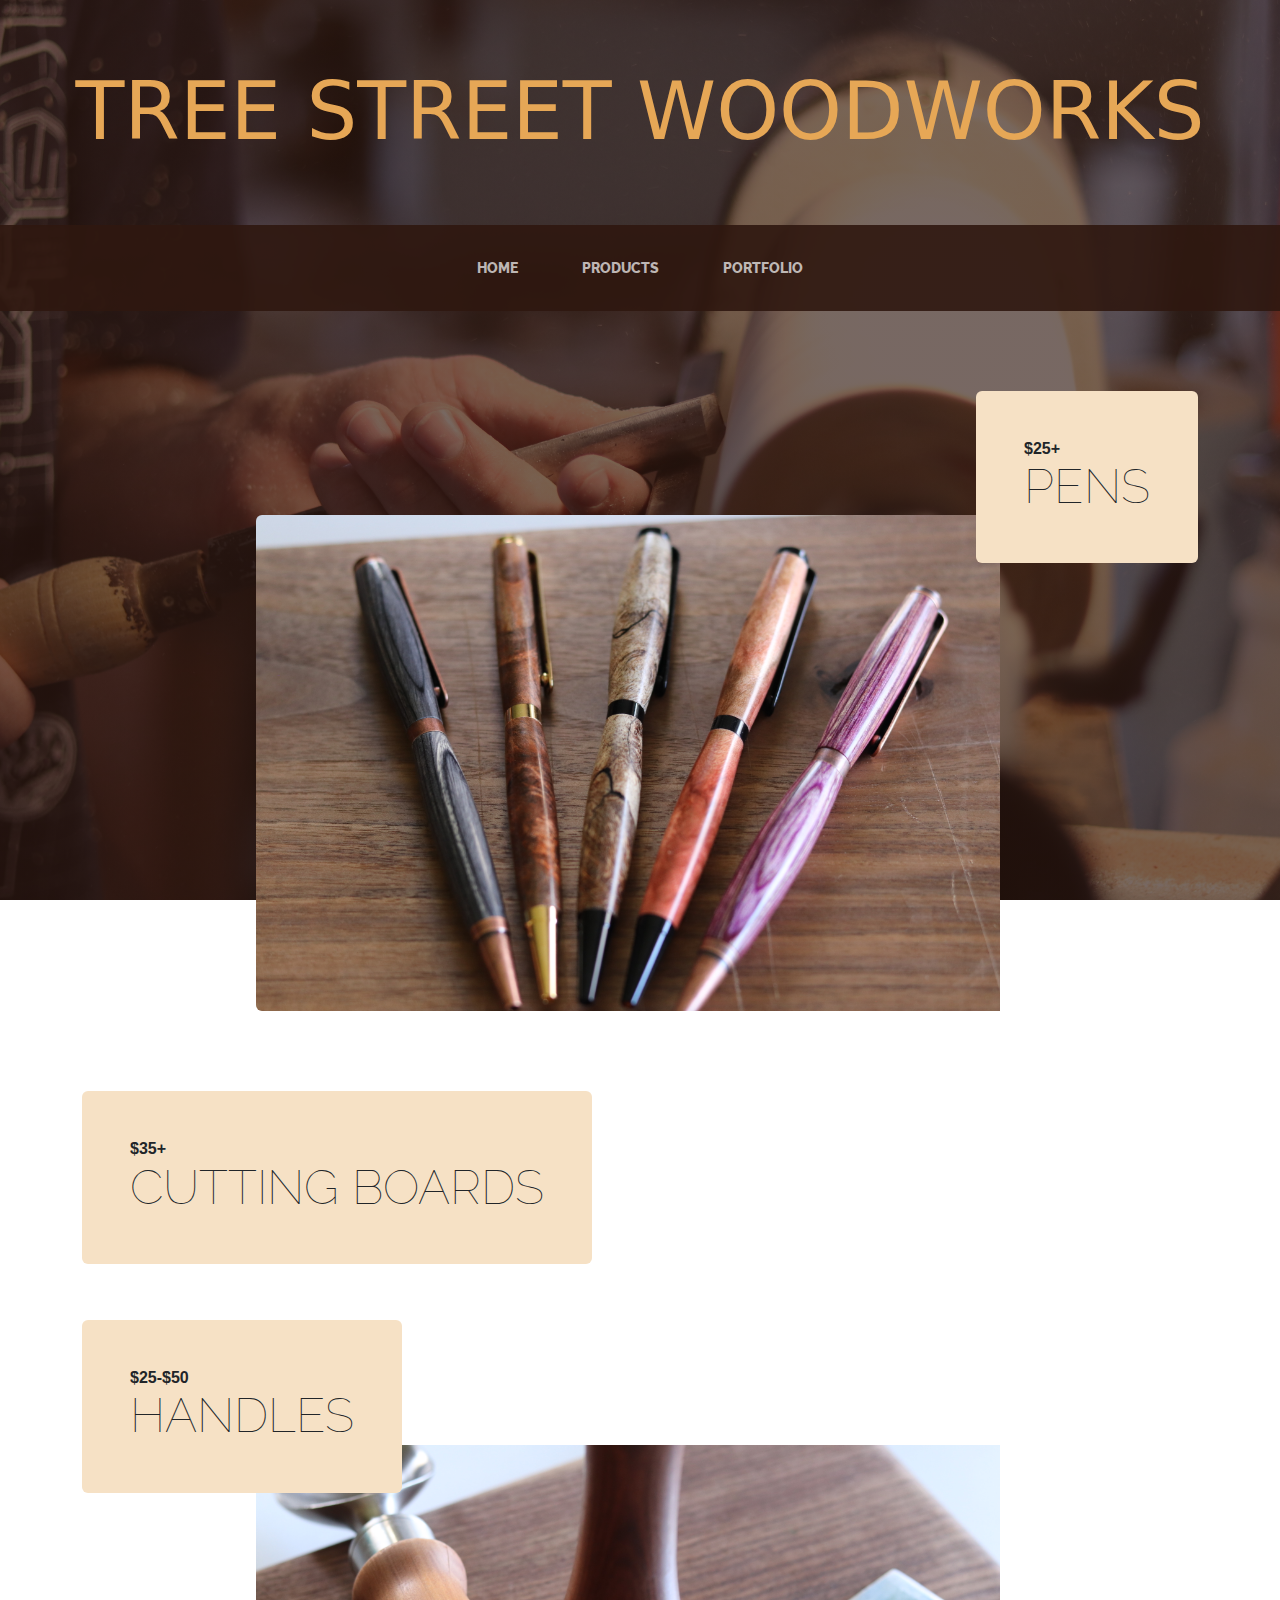
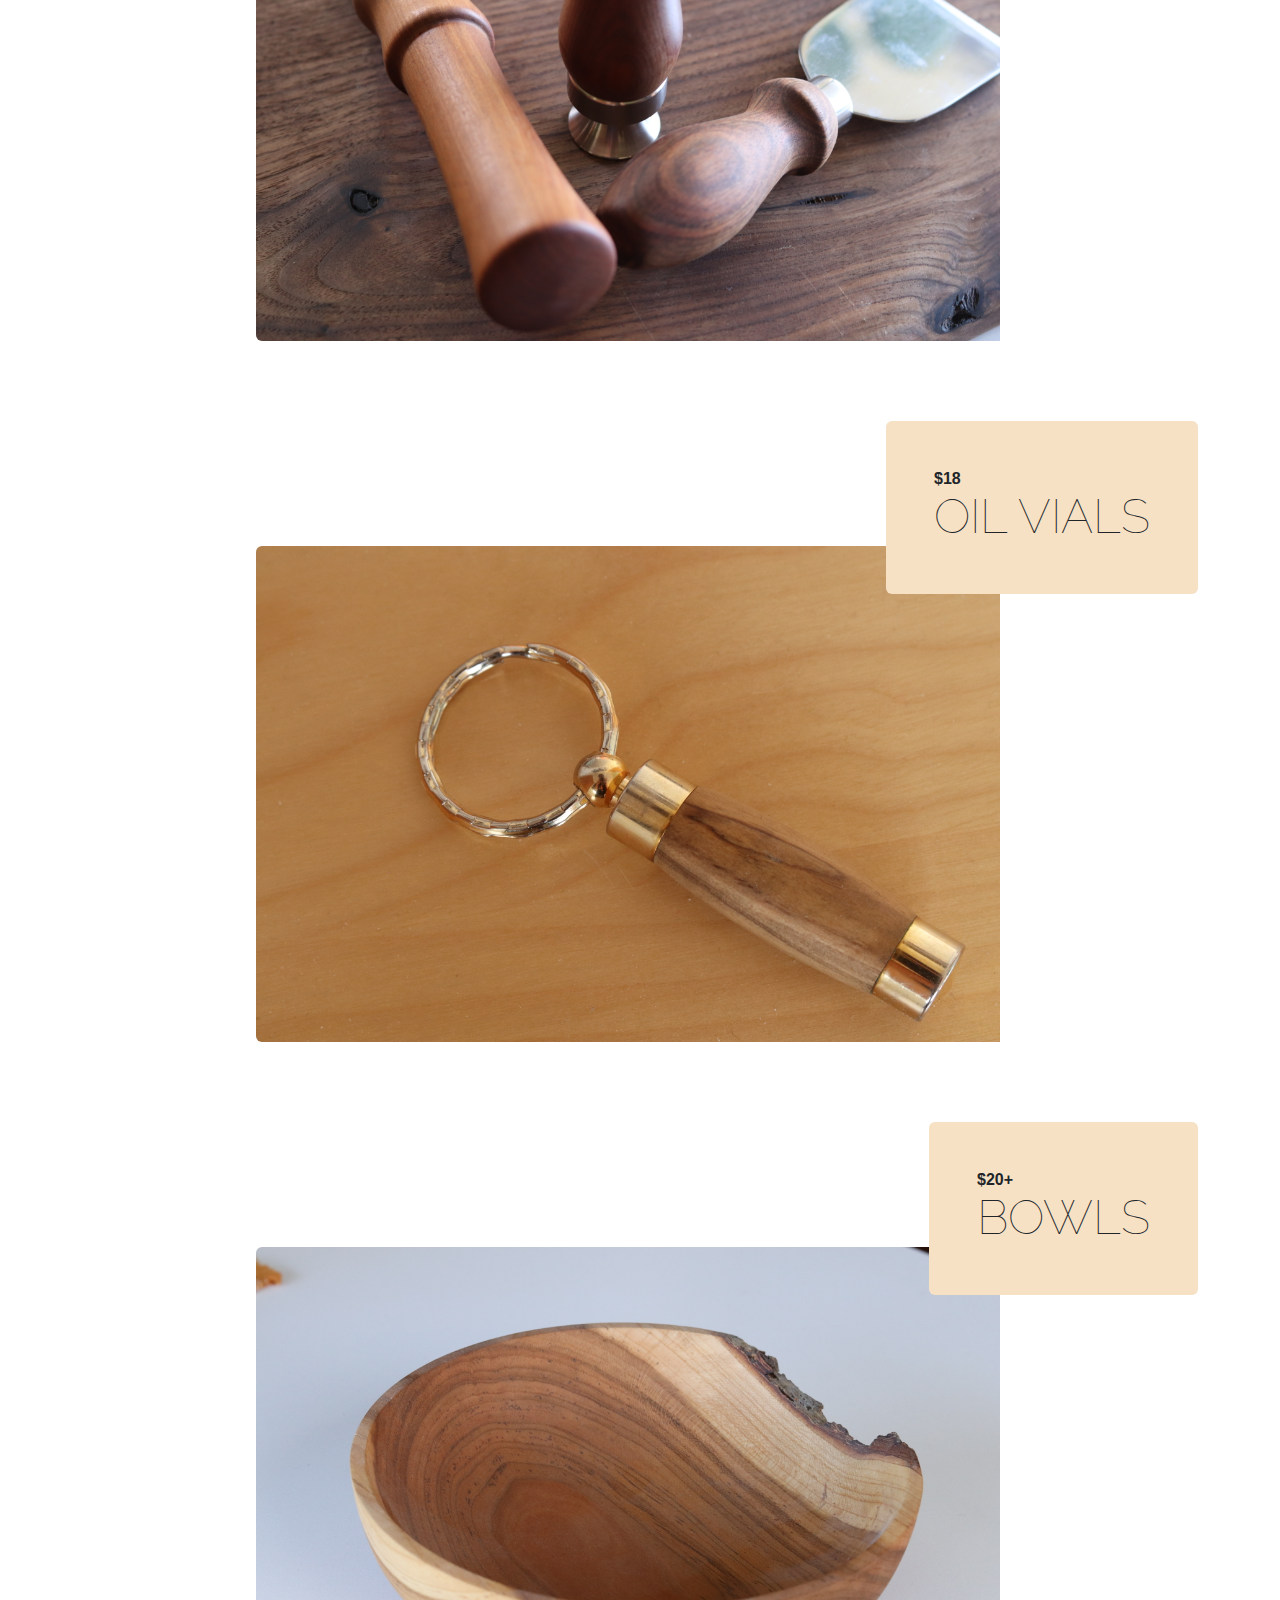
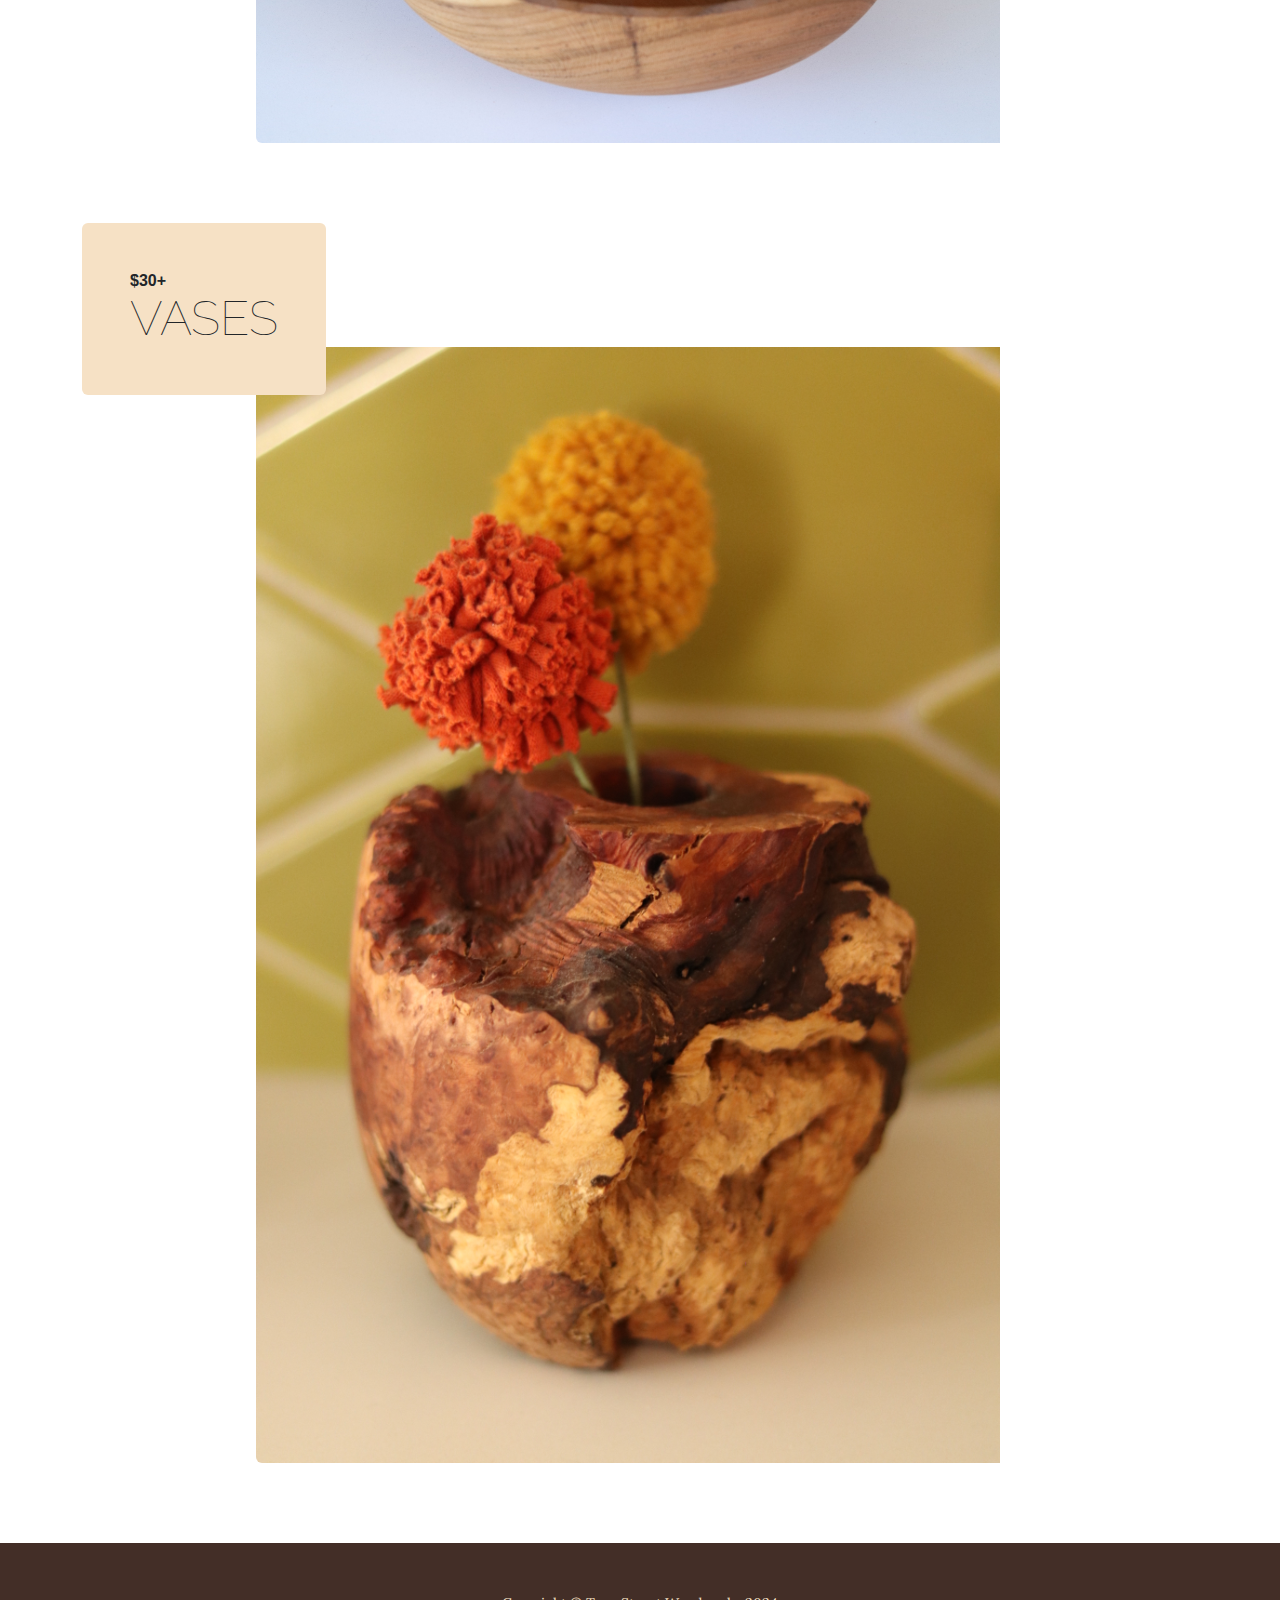
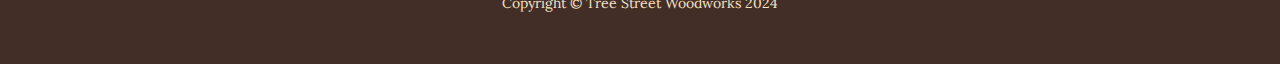
==== products.html @ 2518f27f "Add files via upload" ====
<!DOCTYPE html>
<html lang="en">

<head>
    <meta charset="utf-8" />
    <meta name="viewport" content="width=device-width, initial-scale=1, shrink-to-fit=no" />
    <meta name="description" content="" />
    <meta name="author" content="" />
    <title>Tree Street Woodworks</title>
    <link rel="icon" type="image/x-icon" href="assets/favicon.ico" />
    <link rel="stylesheet" href="css/prostyles.css">
    <!-- Google fonts-->
    <link
        href="https://fonts.googleapis.com/css?family=Raleway:100,100i,200,200i,300,300i,400,400i,500,500i,600,600i,700,700i,800,800i,900,900i"
        rel="stylesheet" />
    <link href="https://fonts.googleapis.com/css?family=Lora:400,400i,700,700i" rel="stylesheet" />
    <!-- Core theme CSS (includes Bootstrap)-->
    <link href="css/styles.css" rel="stylesheet" />
</head>

<body>
    <header>
        <h1 class="site-heading text-center text-faded d-none d-lg-block">
            <!-- <span class="site-heading-upper text-primary mb-3">A Free Bootstrap Business Theme</span> -->
            <span class="site-heading-lower myfont">Tree Street WoodWorks</span>
        </h1>
    </header>
    <!-- Navigation-->
    <nav class="navbar navbar-expand-lg navbar-dark py-lg-4" id="mainNav">
        <div class="container">
            <a class="navbar-brand text-uppercase fw-bold d-lg-none" href="index.html">Tree Street Woodworks</a>
            <button class="navbar-toggler" type="button" data-bs-toggle="collapse"
                data-bs-target="#navbarSupportedContent" aria-controls="navbarSupportedContent" aria-expanded="false"
                aria-label="Toggle navigation"><span class="navbar-toggler-icon"></span></button>
            <div class="collapse navbar-collapse" id="navbarSupportedContent">
                <ul class="navbar-nav mx-auto">
                    <li class="nav-item px-lg-4"><a class="nav-link text-uppercase" href="index.html">Home</a></li>
                    <li class="nav-item px-lg-4"><a class="nav-link text-uppercase" href="products.html">Products</a>
                    </li>
                    <li class="nav-item px-lg-4"><a class="nav-link text-uppercase" href="about.html">Portfolio</a></li>
                    <!-- <li class="nav-item px-lg-4"><a class="nav-link text-uppercase" href="diypage.html">About</a>
                    </li> -->
                </ul>
            </div>
        </div>
    </nav>
    <section class="page-section">
        <div class="container">
            <div class="product-item">
                <div class="product-item-title d-flex">
                    <div class="bg-faded p-5 d-flex ms-auto rounded">
                        <h2 class="section-heading mb-0">
                            <span class="section-heading-upper pricesfont">$25+</span>
                            <span class="section-heading-lower">Pens</span>
                        </h2>
                    </div>
                </div>
                <img class="product-item-img mx-auto d-flex rounded img-fluid mb-3 mb-lg-0"
                    src="assets/img/products-01.jpg" alt="..." />
                <!-- <div class="product-item-description d-flex me-auto">
                    <div class="bg-faded p-5 rounded">
                        <p class="mb-0">We offer a range of pens that come just as you want...</p>
                    </div>
                </div> -->
            </div>
        </div>
    </section>
    <section class="page-section">
        <div class="container">
            <div class="product-item">
                <div class="product-item-title d-flex">
                    <div class="bg-faded p-5 d-flex me-auto rounded">
                        <h2 class="section-heading mb-0">
                            <span class="section-heading-upper pricesfont">$35+</span>
                            <span class="section-heading-lower">Cutting Boards</span>
                        </h2>
                    </div>
                </div>
                <img class="product-item-img mx-auto d-flex rounded img-fluid mb-3 mb-lg-0"
                    src="assets/img/products-04.jpg" alt="..." />
                <!-- <div class="product-item-description d-flex ms-auto">
                    <div class="bg-faded p-5 rounded">
                        <p class="mb-0">These well crafted cutting boards come in all sizes, shapes, and colors.</p>
                    </div>
                </div> -->
            </div>
        </div>
    </section>
    <section class="page-section">
        <div class="container">
            <div class="product-item">
                <div class="product-item-title d-flex">
                    <div class="bg-faded p-5 d-flex me-auto rounded">
                        <h2 class="section-heading mb-0">
                            <span class="section-heading-upper pricesfont">$25-$50</span>
                            <span class="section-heading-lower">Handles</span>
                        </h2>
                    </div>
                </div>
                <img class="product-item-img mx-auto d-flex rounded img-fluid mb-3 mb-lg-0"
                    src="assets/img/products-02.jpg" alt="..." />
                <!-- <div class="product-item-description d-flex ms-auto">
                    <div class="bg-faded p-5 rounded">
                        <p class="mb-0">These personalized handles work great for ice cream scoops, charcuterie knives, bottle openers, and more!</p>
                    </div>
                </div> -->
            </div>
        </div>
    </section>
    <section class="page-section">
        <div class="container">
            <div class="product-item">
                <div class="product-item-title d-flex">
                    <div class="bg-faded p-5 d-flex ms-auto rounded">
                        <h2 class="section-heading mb-0">
                            <span class="section-heading-upper pricesfont">$18</span>
                            <span class="section-heading-lower">Oil Vials</span>
                        </h2>
                    </div>
                </div>
                <img class="product-item-img mx-auto d-flex rounded img-fluid mb-3 mb-lg-0"
                    src="assets/img/products-03.jpg" alt="..." />
                <!-- <div class="product-item-description d-flex me-auto">
                    <div class="bg-faded p-5 rounded">
                        <p class="mb-0">???</p>
                    </div>
                </div> -->
            </div>
        </div>
    </section>
    <section class="page-section">
        <div class="container">
            <div class="product-item">
                <div class="product-item-title d-flex">
                    <div class="bg-faded p-5 d-flex ms-auto rounded">
                        <h2 class="section-heading mb-0">
                            <span class="section-heading-upper pricesfont">$20+</span>
                            <span class="section-heading-lower">Bowls</span>
                        </h2>
                    </div>
                </div>
                <img class="product-item-img mx-auto d-flex rounded img-fluid mb-3 mb-lg-0"
                    src="assets/img/product-05.jpg" alt="..." />
                <!-- <div class="product-item-description d-flex me-auto">
                    <div class="bg-faded p-5 rounded">
                        <p class="mb-0">...</p>
                    </div>
                </div> -->
            </div>
        </div>
    </section>
    <section class="page-section">
        <div class="container">
            <div class="product-item">
                <div class="product-item-title d-flex">
                    <div class="bg-faded p-5 d-flex me-auto rounded">
                        <h2 class="section-heading mb-0">
                            <span class="section-heading-upper pricesfont">$30+</span>
                            <span class="section-heading-lower">Vases</span>
                        </h2>
                    </div>
                </div>
                <img class="product-item-img mx-auto d-flex rounded img-fluid mb-3 mb-lg-0"
                    src="assets/img/product-06.jpg" alt="..." />
                <!-- <div class="product-item-description d-flex ms-auto">
                    <div class="bg-faded p-5 rounded">
                        <p class="mb-0">...</p>
                    </div>
                </div> -->
            </div>
        </div>
    </section>
    <footer class="footer text-faded text-center py-5">
        <div class="container">
            <p class="m-0 small">Copyright &copy; Tree Street Woodworks 2024</p>
        </div>
    </footer>
    <!-- Bootstrap core JS-->
    <script src="https://cdn.jsdelivr.net/npm/bootstrap@5.2.3/dist/js/bootstrap.bundle.min.js"></script>
    <!-- Core theme JS-->
    <script src="js/scripts.js"></script>
</body>

</html>
---- css/prostyles.css ----
.instagramlogo {
    width: 20px;
    height: 20px;
    background-color: rgb(230, 167, 86);
    mix-blend-mode: multiply;
    margin: 5px;
}

.myfont{
    font-family: system-ui, -apple-system, BlinkMacSystemFont, 'Segoe UI', Roboto, Oxygen, Ubuntu, Cantarell, 'Open Sans', 'Helvetica Neue', sans-serif;
    color: rgb(230, 167, 86);
}

.mb-lg-0{
    padding-right: 24px;
}

.center{
    text-align: center;
}

.pricesfont{
    font-family: 'Segoe UI', Tahoma, Geneva, Verdana, sans-serif;
}

.mycolor{
    color: aqua;
    background-color: beige;
}
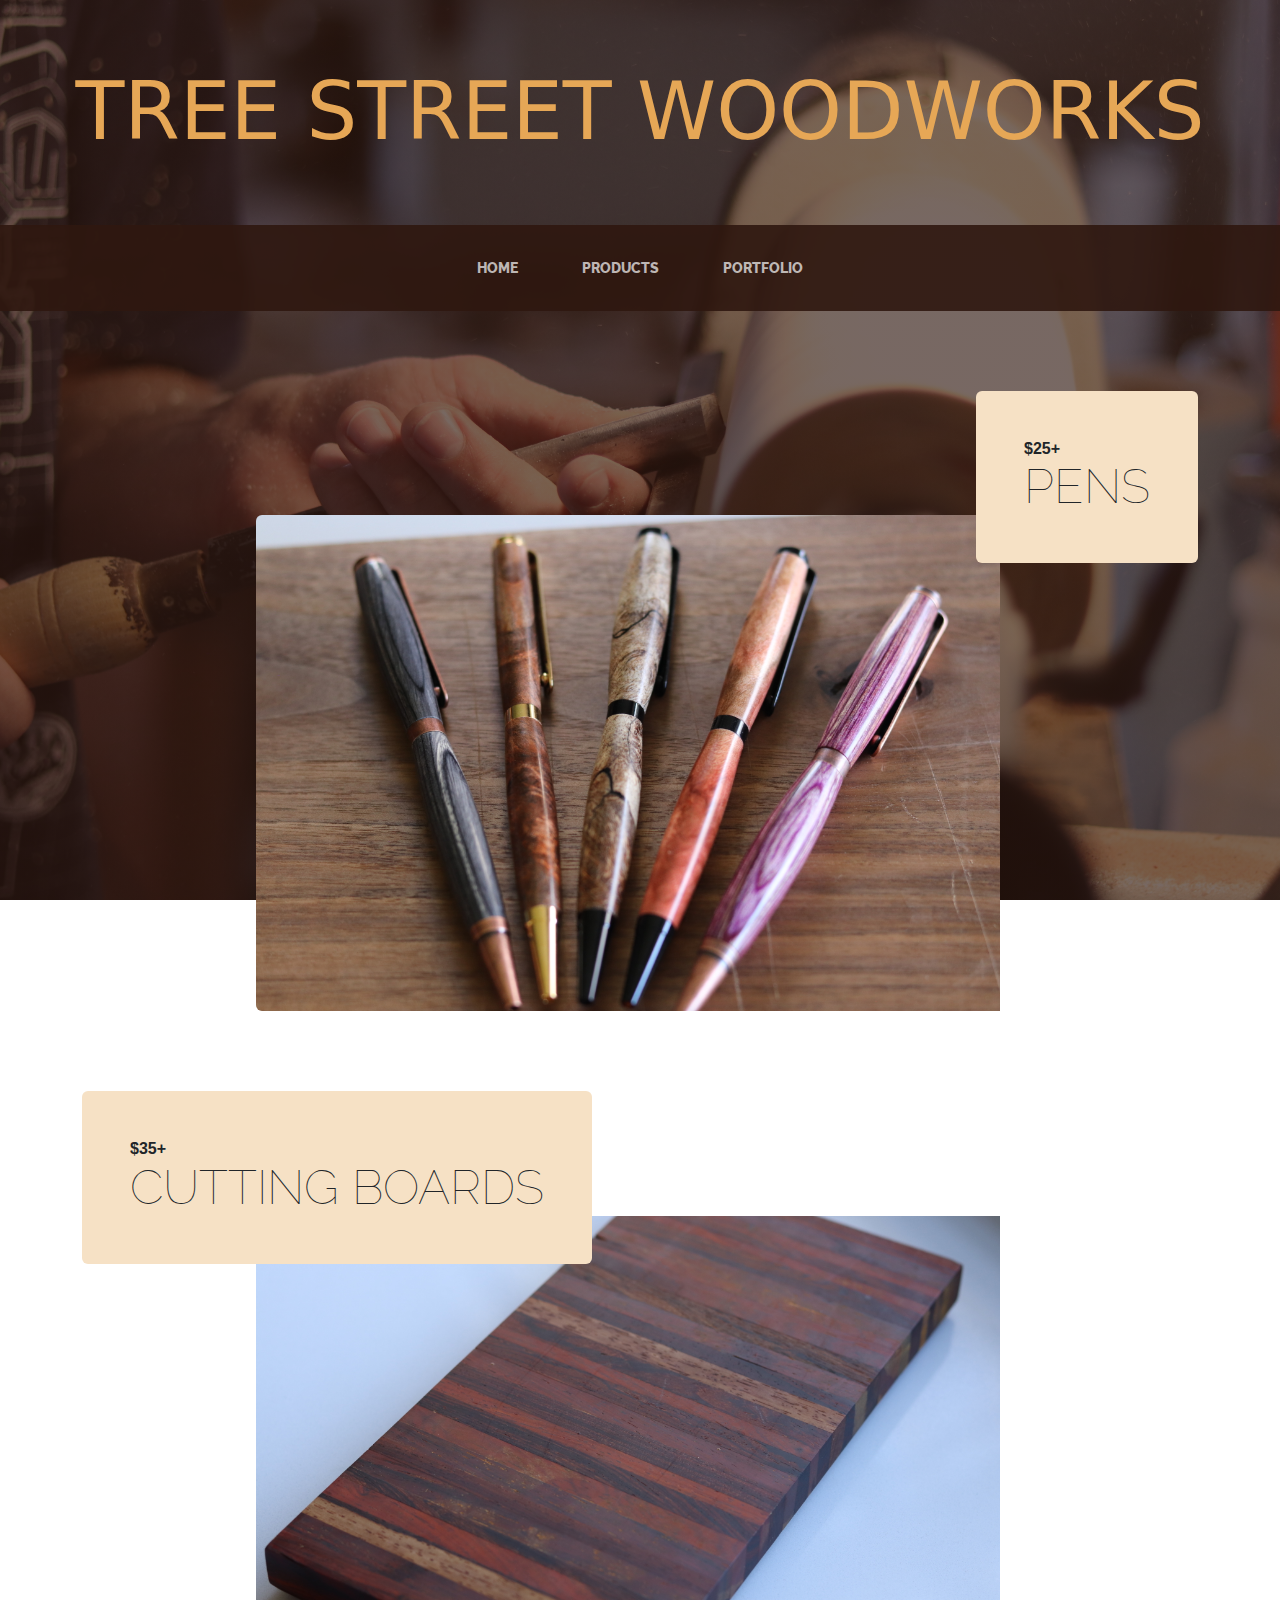
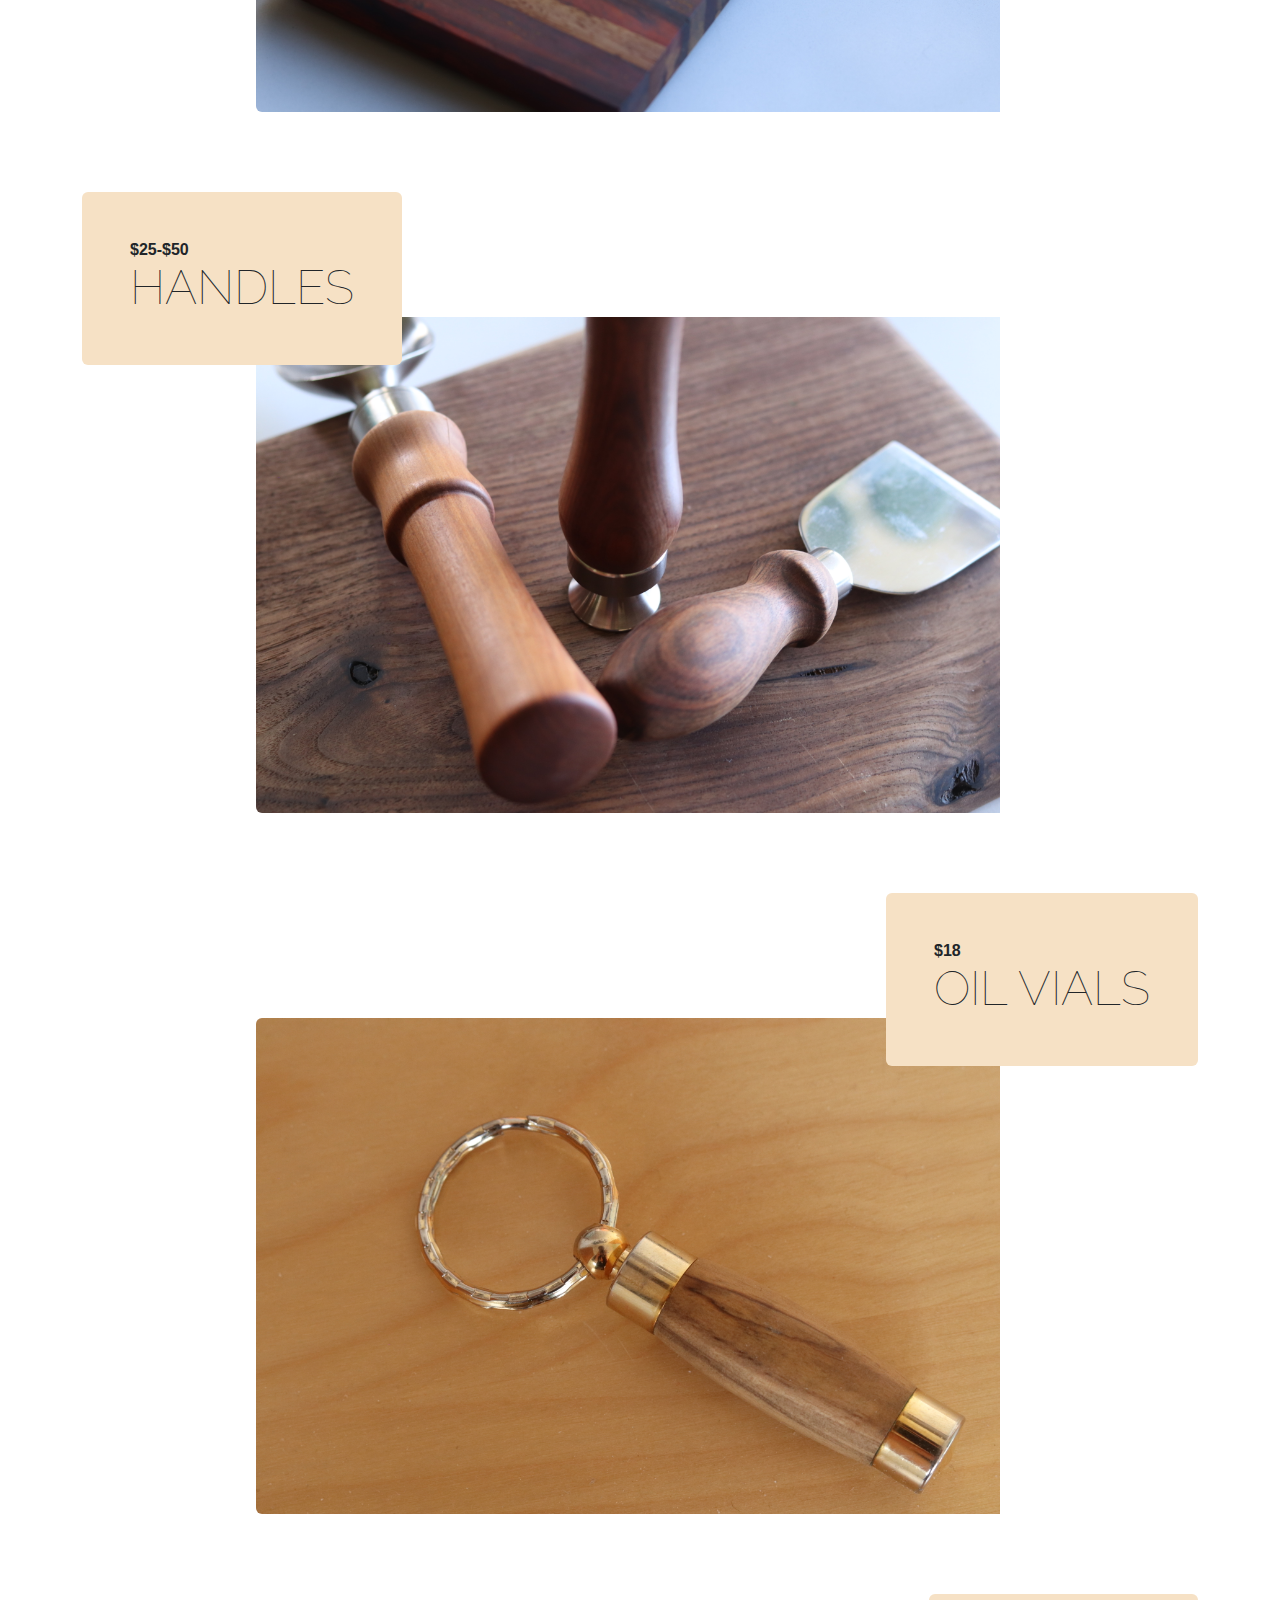
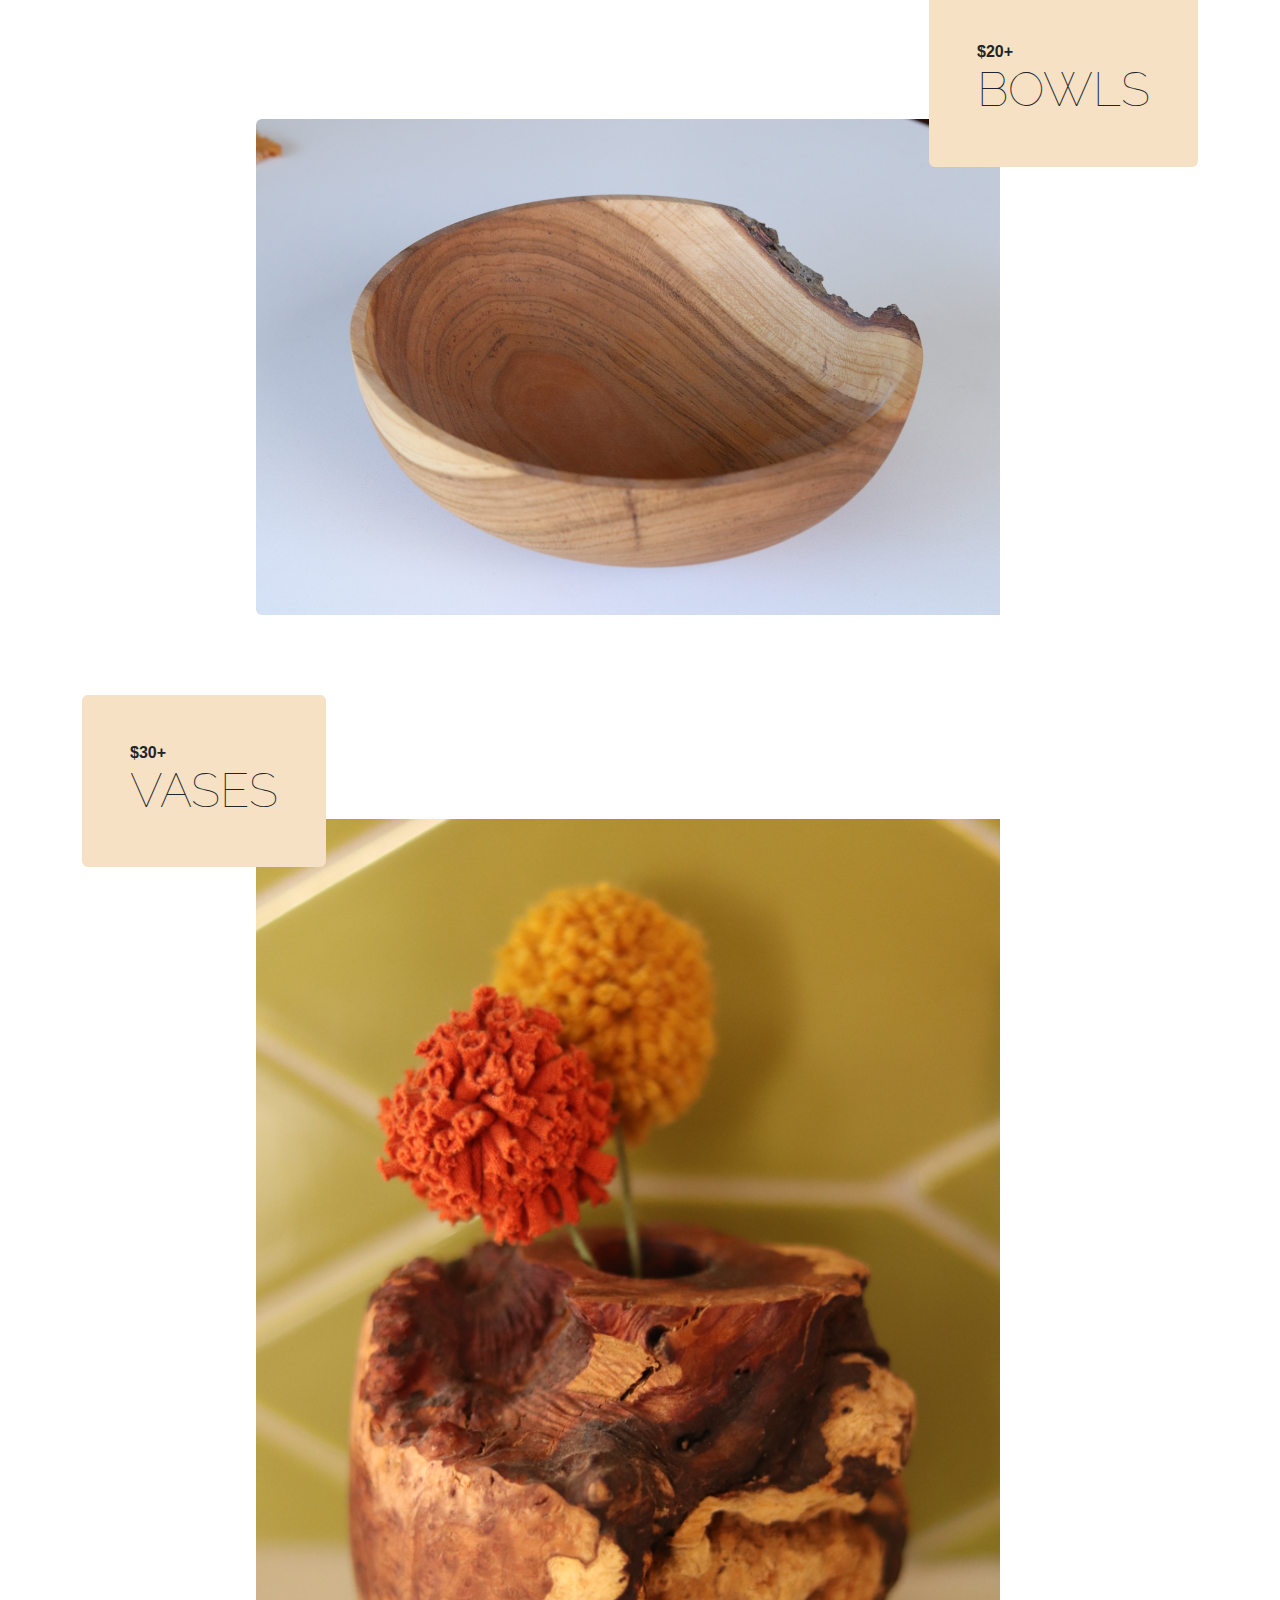
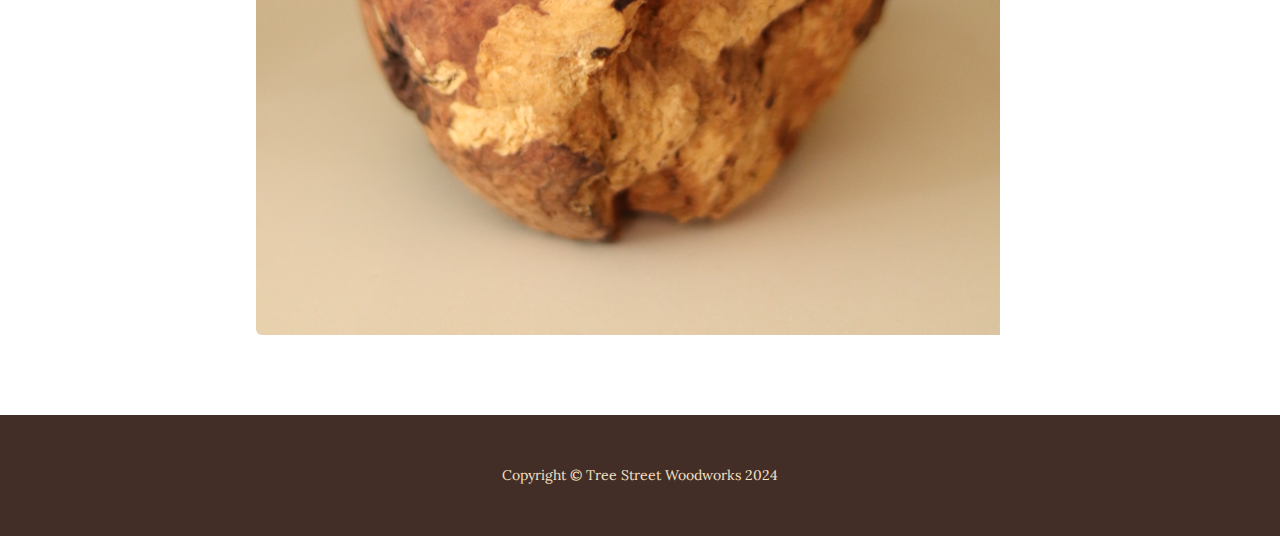
==== commit 376e5eae: "Add files via upload" ====
--- a/products.html
+++ b/products.html
@@ -77,7 +77,7 @@
                     </div>
                 </div>
                 <img class="product-item-img mx-auto d-flex rounded img-fluid mb-3 mb-lg-0"
-                    src="assets/img/products-04.jpg" alt="..." />
+                    src="assets/img/products-04.JPG" alt="..." />
                 <!-- <div class="product-item-description d-flex ms-auto">
                     <div class="bg-faded p-5 rounded">
                         <p class="mb-0">These well crafted cutting boards come in all sizes, shapes, and colors.</p>
